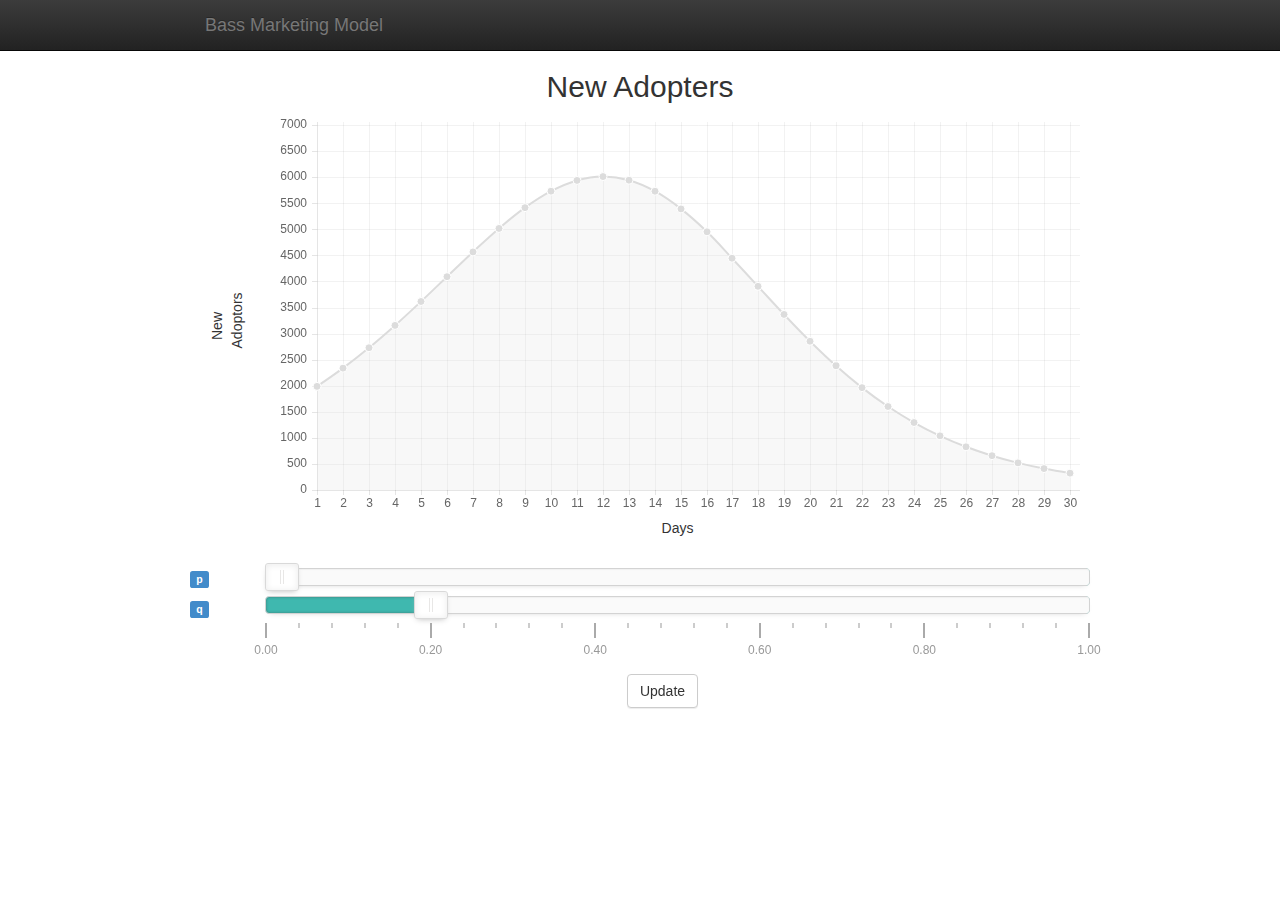
==== index.html @ 76cf6f49 "Remove builds from ignore" ====
<!DOCTYPE html>
<html lang="en">
  <head>
    <meta charset="utf-8">
    <meta http-equiv="X-UA-Compatible" content="IE=edge">
    <meta name="viewport" content="width=device-width, initial-scale=1">
    <meta name="description" content="">
    <meta name="author" content="">
    <link rel="icon" href="../../favicon.ico">

    <title>Bass Marketing Model</title>


    <!-- CSS HERE -->
    
    <link rel="stylesheet" href="lib/vendor.css" type="text/css"/>
    
    <link rel="stylesheet" href="styles/main.css" type="text/css"/>
    
  </head>

  <body>

    <div class="navbar navbar-inverse navbar-fixed-top" role="navigation">
      <div class="container">
        <div class="navbar-header">
          <a class="navbar-brand" href="#">Bass Marketing Model</a>
        </div>
        <!--<div class="collapse navbar-collapse">-->
          <!--<ul class="nav navbar-nav">-->
            <!--<li class="active"><a href="#">Home</a></li>-->
          <!--</ul>-->
        <!--</div>&lt;!&ndash;/.nav-collapse &ndash;&gt;-->
      </div>
    </div>

    <div class="container">
      
<h2 class="text-center">New Adopters</h2>


      
<div class="row">
  <div class="col-sm-1 vcenter">
    <p class="rotateVerticle text-center">New Adoptors</p>
  </div><!--
  --><div class="col-sm-11 vcenter">
    <canvas id="bassChart" width="800" height="400" style="width: 800px; height: 400px;"></canvas>
    <p class="text-center">Days</p>
  </div>
</div>

<div class="row">
  <div class="col-sm-1">
    <div class="row">
      <span class="label label-primary">p</span>
    </div>
    <div class="row">
      <span class="label label-primary">q</span>
    </div>
  </div>
  <div class="col-sm-11">
    <div class="row">
      <div class="sliders" id="paramp"></div>
    </div>
    <div class="row">
      <div class="sliders" id="paramq"></div>
    </div>
  </div>
  <div class="row col-sm-11 text-center">
    <br />
    <br />
    <button id="update" type="button" class="sliders btn btn-default">Update</button>
  </div>
</div>


      
    </div><!-- /.container -->


    <script src="//ajax.googleapis.com/ajax/libs/jquery/2.1.1/jquery.min.js"></script>
    
    <script src="lib/vendor.js" type="text/javascript"></script>
    
    <script src="scripts/main.js" type="text/javascript"></script>
    
  </body>
</html>
---- styles/main.css ----
body{padding-top:50px}.starter-template{padding:40px 15px;text-align:center}.row{margin-top:10px;margin-bottom:10px}.container{width:900px}.rotateVerticle{-ms-transform:rotate(270deg);-moz-transform:rotate(270deg);-webkit-transform:rotate(270deg);-o-transform:rotate(270deg)}.vcenter{display:inline-block;vertical-align:middle;float:none}
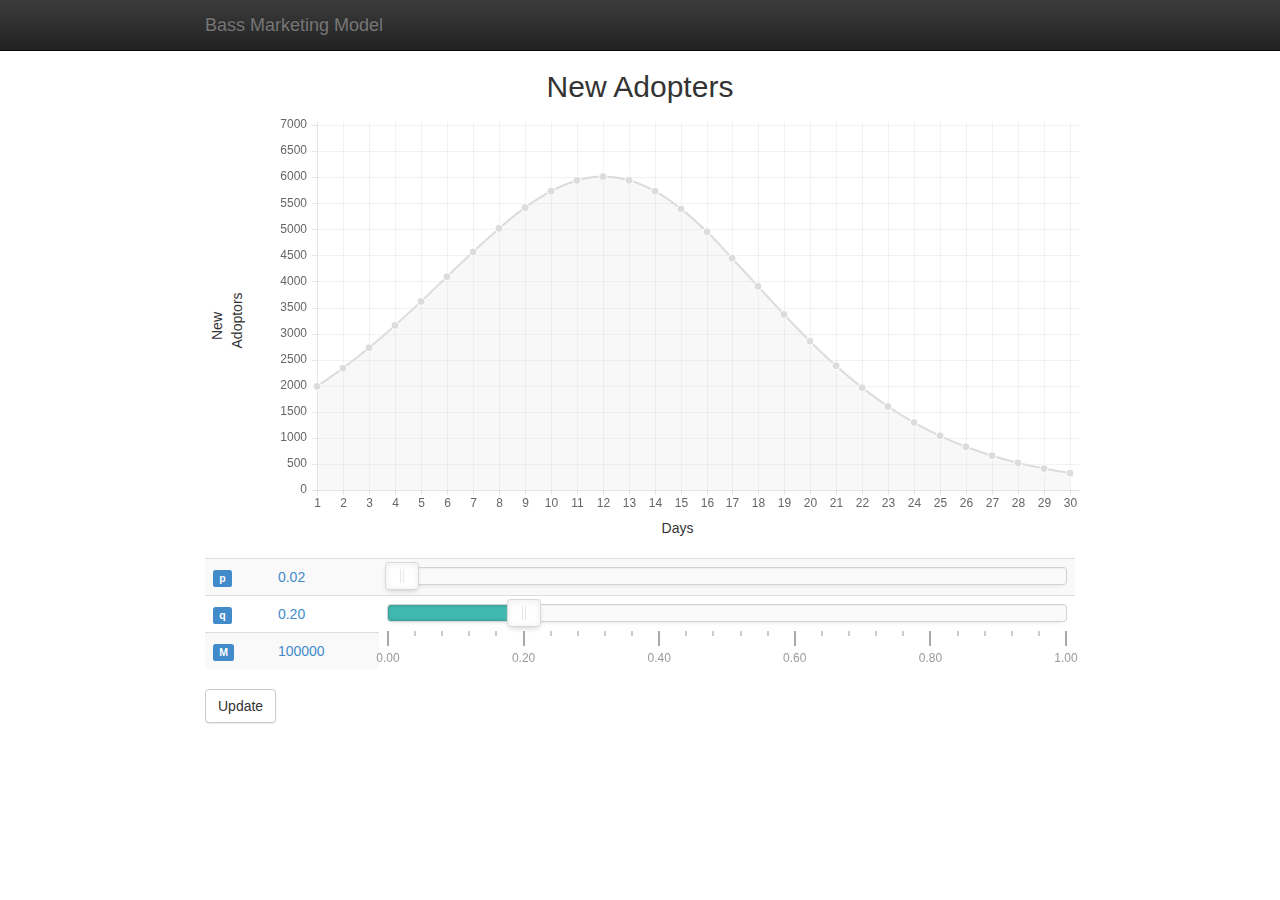
==== commit 35f3913d: "Added labels" ====
--- a/index.html
+++ b/index.html
@@ -50,29 +50,42 @@
   </div>
 </div>
 
-<div class="row">
-  <div class="col-sm-1">
-    <div class="row">
+<table class="table table-striped">
+  <tr>
+    <td>
       <span class="label label-primary">p</span>
-    </div>
-    <div class="row">
+    </td>
+    <td>
+      <a id="plabel"></a>
+    </td>
+    <td style="width: 80%;">
+      <div class="sliders" id="paramp"></div>
+    </td>
+  </tr>
+  <tr>
+    <td>
       <span class="label label-primary">q</span>
-    </div>
-  </div>
-  <div class="col-sm-11">
-    <div class="row">
-      <div class="sliders" id="paramp"></div>
-    </div>
-    <div class="row">
+    </td>
+    <td>
+      <a id="qlabel"></a>
+    </td>
+    <td>
       <div class="sliders" id="paramq"></div>
-    </div>
-  </div>
-  <div class="row col-sm-11 text-center">
-    <br />
-    <br />
-    <button id="update" type="button" class="sliders btn btn-default">Update</button>
-  </div>
-</div>
+    </td>
+  </tr>
+  <tr>
+    <td>
+      <span class="label label-primary">M</span>
+    </td>
+    <td>
+      <a id="mlabel">100000</a>
+    </td>
+  </tr>
+</table>
+<button id="update" type="button" class="sliders btn btn-default">Update</button>
+
+
+</table>
 
 
       
